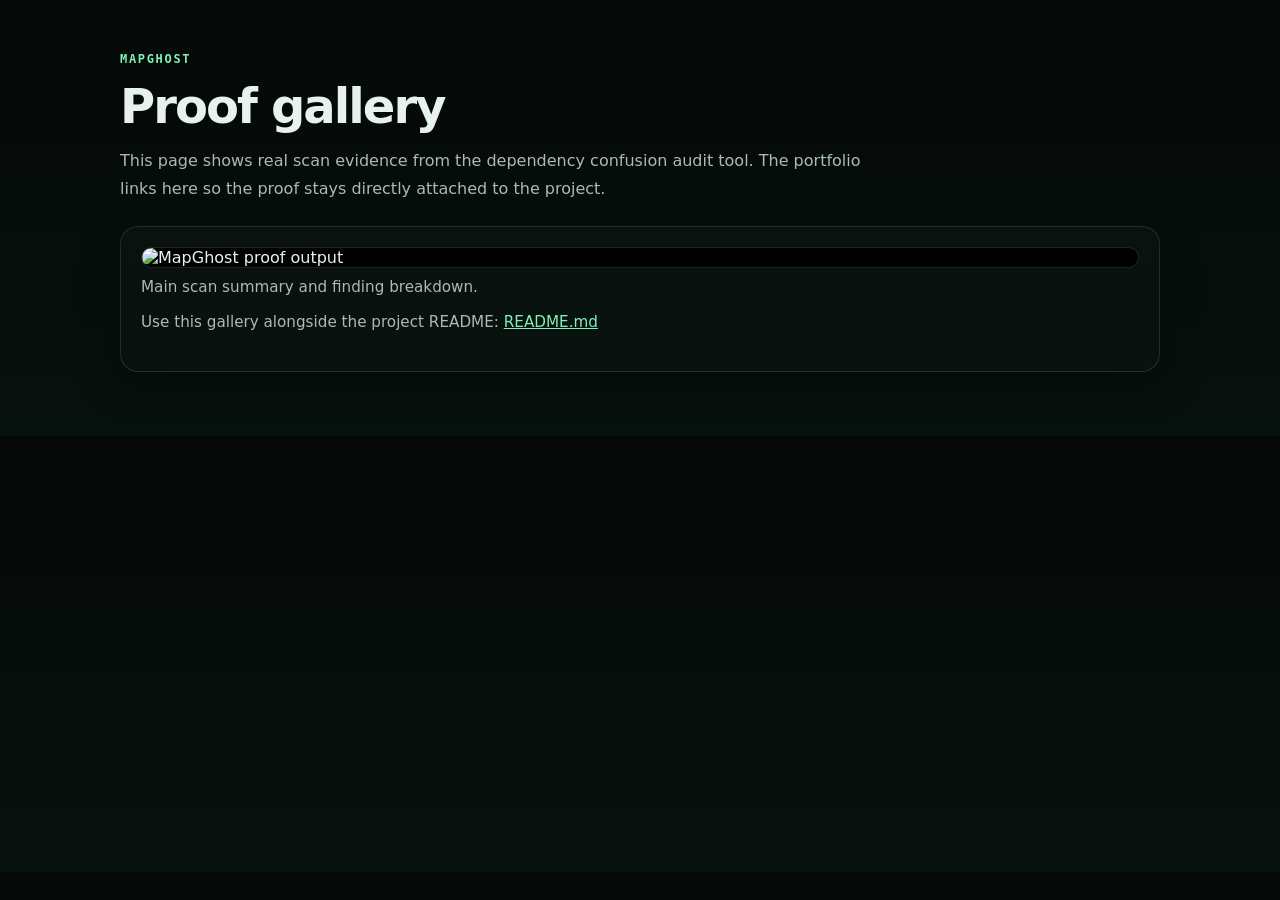
==== mapghost/index.html @ a65c6bbd "Add MapGhost proof gallery" ====
<!DOCTYPE html>
<html lang="en">
<head>
<meta charset="UTF-8">
<meta name="viewport" content="width=device-width, initial-scale=1.0">
<title>MapGhost Proof Gallery</title>
<meta name="description" content="Proof gallery for the MapGhost dependency confusion audit tool.">
<style>
  :root{
    --bg:#07110e;
    --panel:#0e1d19;
    --line:#214238;
    --text:#e7f2ee;
    --muted:#a8bbb4;
    --accent:#7ef0b7;
  }
  *{box-sizing:border-box}
  body{
    margin:0;
    font-family:Inter,system-ui,-apple-system,BlinkMacSystemFont,"Segoe UI",sans-serif;
    background:linear-gradient(180deg,#050807 0%,var(--bg) 100%);
    color:var(--text);
  }
  main{
    width:min(1040px,calc(100% - 32px));
    margin:0 auto;
    padding:48px 0 64px;
  }
  .eyebrow{
    display:inline-block;
    color:var(--accent);
    font:600 12px/1 "JetBrains Mono",monospace;
    letter-spacing:.14em;
    text-transform:uppercase;
  }
  h1{
    margin:14px 0 0;
    font-size:clamp(2rem,4vw,3rem);
    line-height:1.05;
    letter-spacing:-.04em;
  }
  p{
    color:var(--muted);
    line-height:1.7;
    max-width:76ch;
  }
  .card{
    margin-top:24px;
    padding:20px;
    border:1px solid rgba(126,240,183,.14);
    border-radius:18px;
    background:linear-gradient(180deg,rgba(255,255,255,.02),rgba(255,255,255,.01));
    box-shadow:0 16px 40px rgba(0,0,0,.35);
  }
  .gallery{
    display:grid;
    gap:18px;
  }
  figure{
    margin:0;
  }
  img{
    display:block;
    width:100%;
    height:auto;
    border-radius:14px;
    border:1px solid rgba(126,240,183,.16);
    background:#000;
  }
  figcaption{
    margin-top:10px;
    color:var(--muted);
    font-size:.95rem;
  }
  .meta{
    margin-top:14px;
    font-size:.95rem;
  }
  a{color:var(--accent)}
</style>
</head>
<body>
<main>
  <div class="eyebrow">MapGhost</div>
  <h1>Proof gallery</h1>
  <p>
    This page shows real scan evidence from the dependency confusion audit tool. The portfolio links here so the
    proof stays directly attached to the project.
  </p>
  <div class="card">
    <div class="gallery">
      <figure>
        <img alt="MapGhost proof output" src="assets/proof-of-tool.png">
        <figcaption>Main scan summary and finding breakdown.</figcaption>
      </figure>
    </div>
    <p class="meta">Use this gallery alongside the project README: <a href="README.md">README.md</a></p>
  </div>
</main>
</body>
</html>
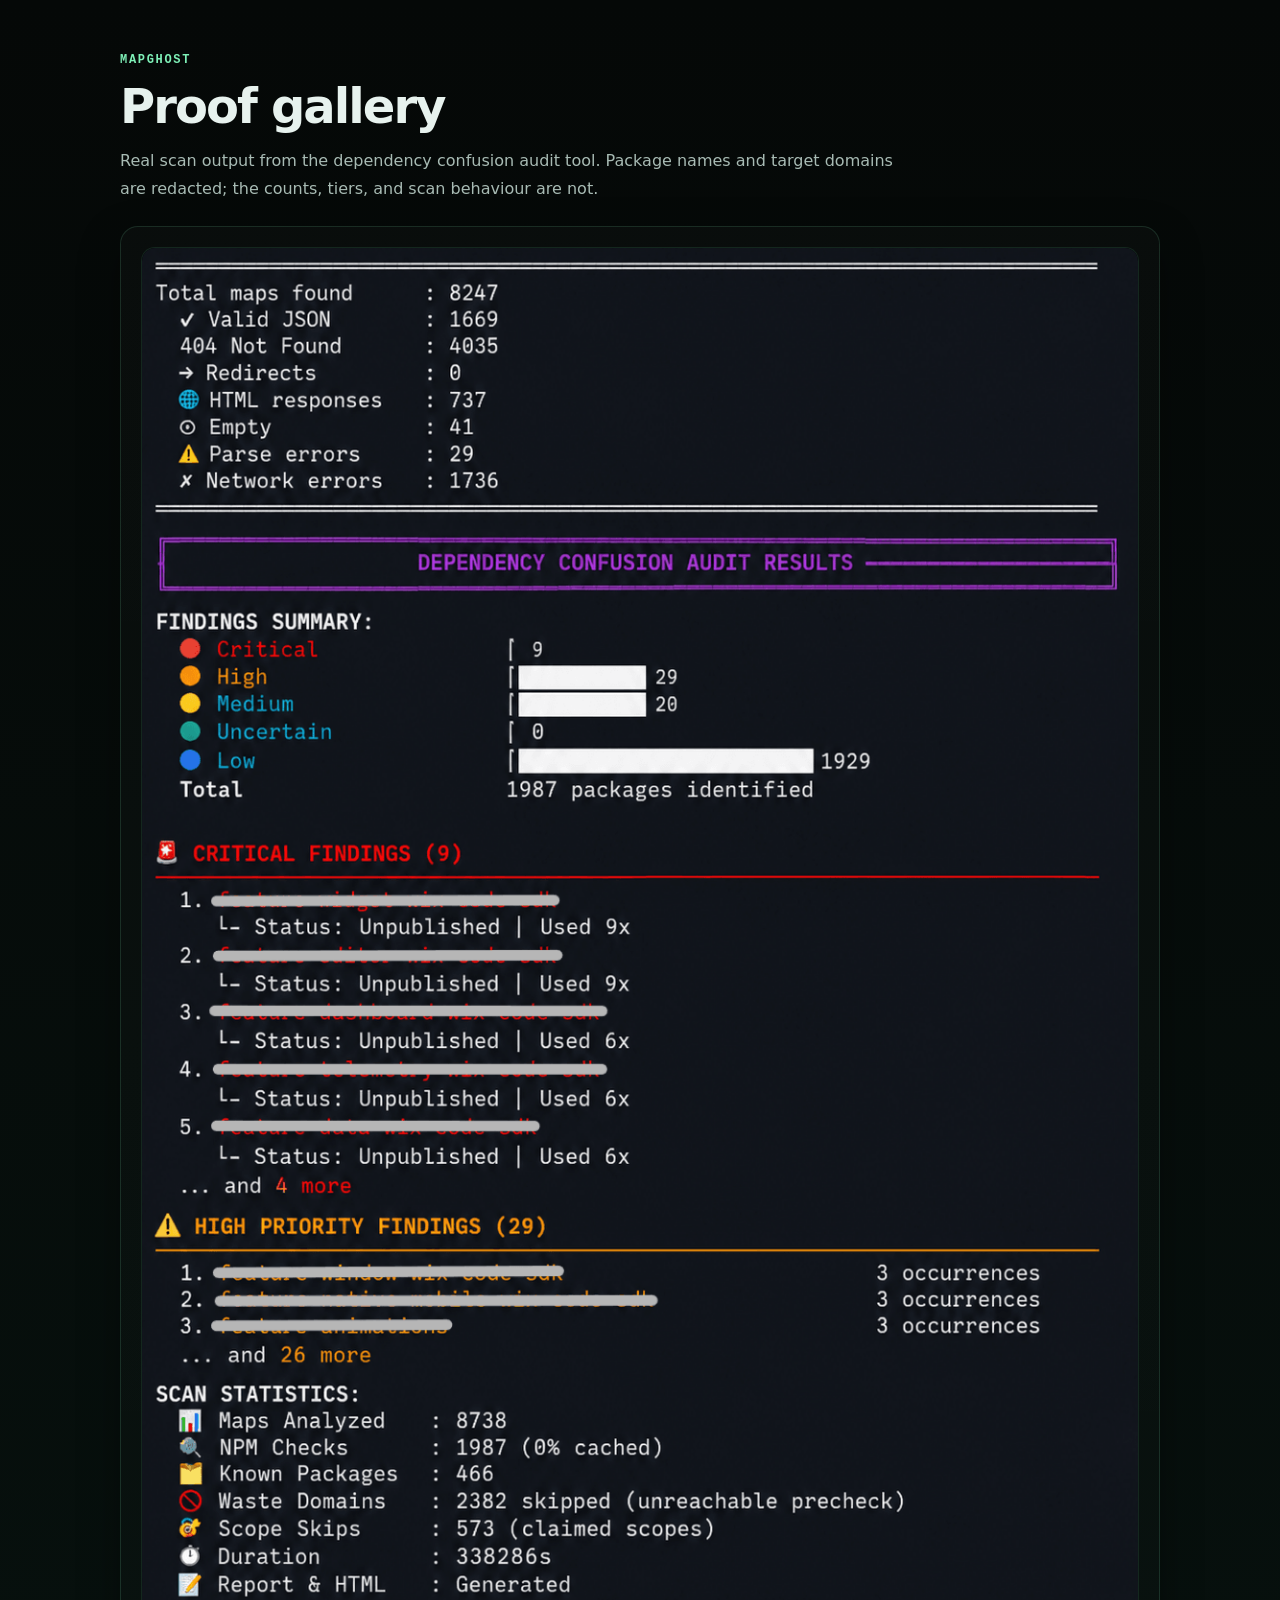
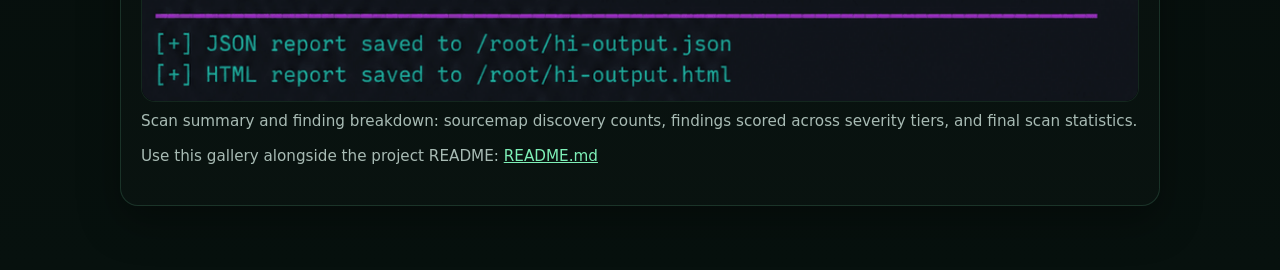
==== commit 78bf42c0: "Add MapGhost proof screenshot to gallery" ====
--- a/mapghost/index.html
+++ b/mapghost/index.html
@@ -84,14 +84,17 @@
   <div class="eyebrow">MapGhost</div>
   <h1>Proof gallery</h1>
   <p>
-    This page shows real scan evidence from the dependency confusion audit tool. The portfolio links here so the
-    proof stays directly attached to the project.
+    Real scan output from the dependency confusion audit tool. Package names and target domains are
+    redacted; the counts, tiers, and scan behaviour are not.
   </p>
   <div class="card">
     <div class="gallery">
       <figure>
-        <img alt="MapGhost proof output" src="assets/proof-of-tool.png">
-        <figcaption>Main scan summary and finding breakdown.</figcaption>
+        <img alt="MapGhost terminal scan summary showing sourcemap counts, a dependency confusion findings summary across severity tiers, and scan statistics" src="assets/proof-of-tool.png">
+        <figcaption>
+          Scan summary and finding breakdown: sourcemap discovery counts, findings scored across
+          severity tiers, and final scan statistics.
+        </figcaption>
       </figure>
     </div>
     <p class="meta">Use this gallery alongside the project README: <a href="README.md">README.md</a></p>
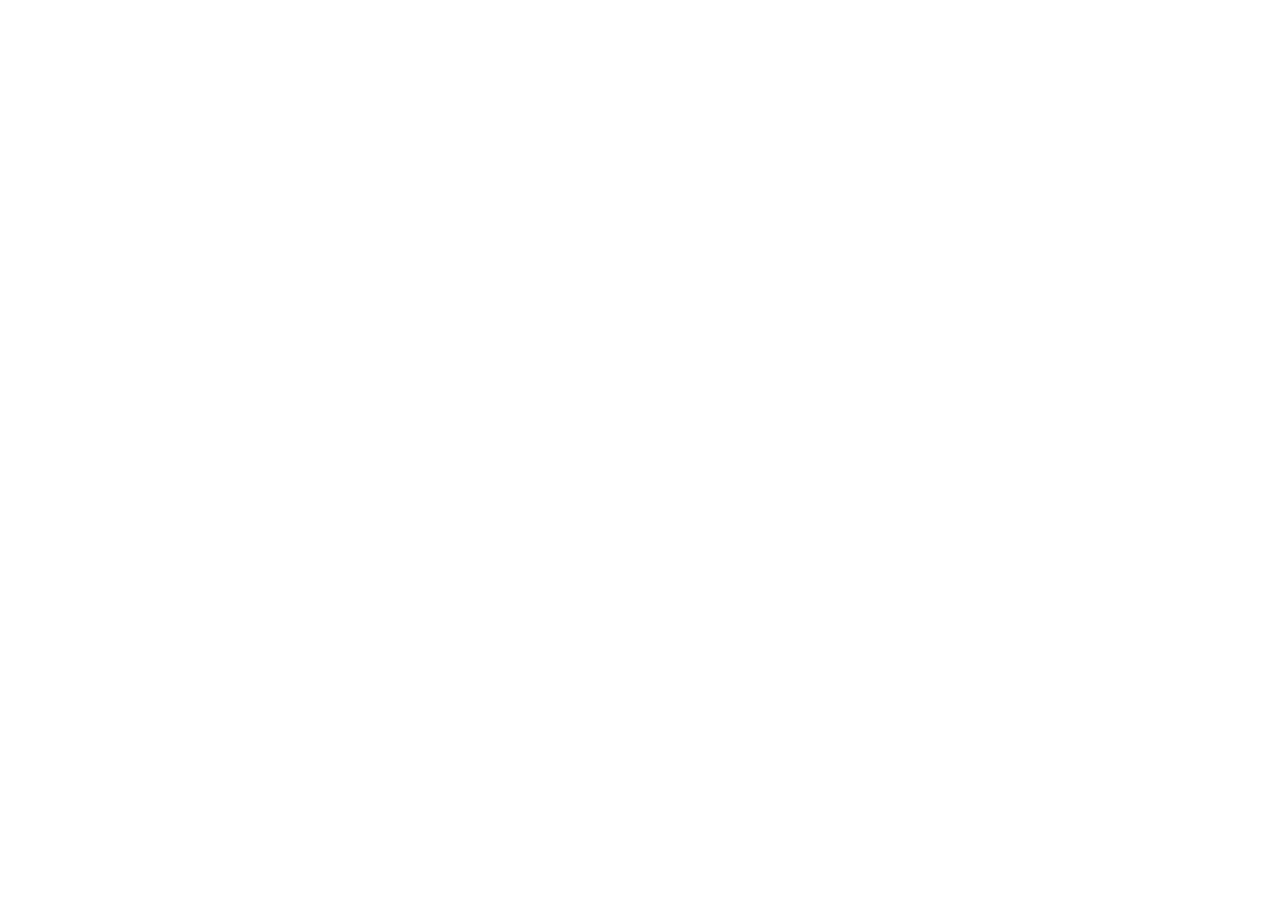
==== commit a904ef98: "Redirect legacy MapGhost gallery path" ====
--- a/mapghost/index.html
+++ b/mapghost/index.html
@@ -3,102 +3,16 @@
 <head>
 <meta charset="UTF-8">
 <meta name="viewport" content="width=device-width, initial-scale=1.0">
-<title>MapGhost Proof Gallery</title>
-<meta name="description" content="Proof gallery for the MapGhost dependency confusion audit tool.">
-<style>
-  :root{
-    --bg:#07110e;
-    --panel:#0e1d19;
-    --line:#214238;
-    --text:#e7f2ee;
-    --muted:#a8bbb4;
-    --accent:#7ef0b7;
-  }
-  *{box-sizing:border-box}
-  body{
-    margin:0;
-    font-family:Inter,system-ui,-apple-system,BlinkMacSystemFont,"Segoe UI",sans-serif;
-    background:linear-gradient(180deg,#050807 0%,var(--bg) 100%);
-    color:var(--text);
-  }
-  main{
-    width:min(1040px,calc(100% - 32px));
-    margin:0 auto;
-    padding:48px 0 64px;
-  }
-  .eyebrow{
-    display:inline-block;
-    color:var(--accent);
-    font:600 12px/1 "JetBrains Mono",monospace;
-    letter-spacing:.14em;
-    text-transform:uppercase;
-  }
-  h1{
-    margin:14px 0 0;
-    font-size:clamp(2rem,4vw,3rem);
-    line-height:1.05;
-    letter-spacing:-.04em;
-  }
-  p{
-    color:var(--muted);
-    line-height:1.7;
-    max-width:76ch;
-  }
-  .card{
-    margin-top:24px;
-    padding:20px;
-    border:1px solid rgba(126,240,183,.14);
-    border-radius:18px;
-    background:linear-gradient(180deg,rgba(255,255,255,.02),rgba(255,255,255,.01));
-    box-shadow:0 16px 40px rgba(0,0,0,.35);
-  }
-  .gallery{
-    display:grid;
-    gap:18px;
-  }
-  figure{
-    margin:0;
-  }
-  img{
-    display:block;
-    width:100%;
-    height:auto;
-    border-radius:14px;
-    border:1px solid rgba(126,240,183,.16);
-    background:#000;
-  }
-  figcaption{
-    margin-top:10px;
-    color:var(--muted);
-    font-size:.95rem;
-  }
-  .meta{
-    margin-top:14px;
-    font-size:.95rem;
-  }
-  a{color:var(--accent)}
-</style>
+<title>MapGhost gallery has moved</title>
+<meta name="robots" content="noindex">
+<meta http-equiv="refresh" content="0; url=https://rooterkali.github.io/portfolio/mapghost/">
+<link rel="canonical" href="https://rooterkali.github.io/portfolio/mapghost/">
 </head>
 <body>
-<main>
-  <div class="eyebrow">MapGhost</div>
-  <h1>Proof gallery</h1>
-  <p>
-    Real scan output from the dependency confusion audit tool. Package names and target domains are
-    redacted; the counts, tiers, and scan behaviour are not.
-  </p>
-  <div class="card">
-    <div class="gallery">
-      <figure>
-        <img alt="MapGhost terminal scan summary showing sourcemap counts, a dependency confusion findings summary across severity tiers, and scan statistics" src="assets/proof-of-tool.png">
-        <figcaption>
-          Scan summary and finding breakdown: sourcemap discovery counts, findings scored across
-          severity tiers, and final scan statistics.
-        </figcaption>
-      </figure>
-    </div>
-    <p class="meta">Use this gallery alongside the project README: <a href="README.md">README.md</a></p>
-  </div>
-</main>
+<p>
+  This gallery has moved to
+  <a href="https://rooterkali.github.io/portfolio/mapghost/">rooterkali.github.io/portfolio/mapghost/</a>.
+</p>
+<script>location.replace("https://rooterkali.github.io/portfolio/mapghost/");</script>
 </body>
-</html>
+</html>
